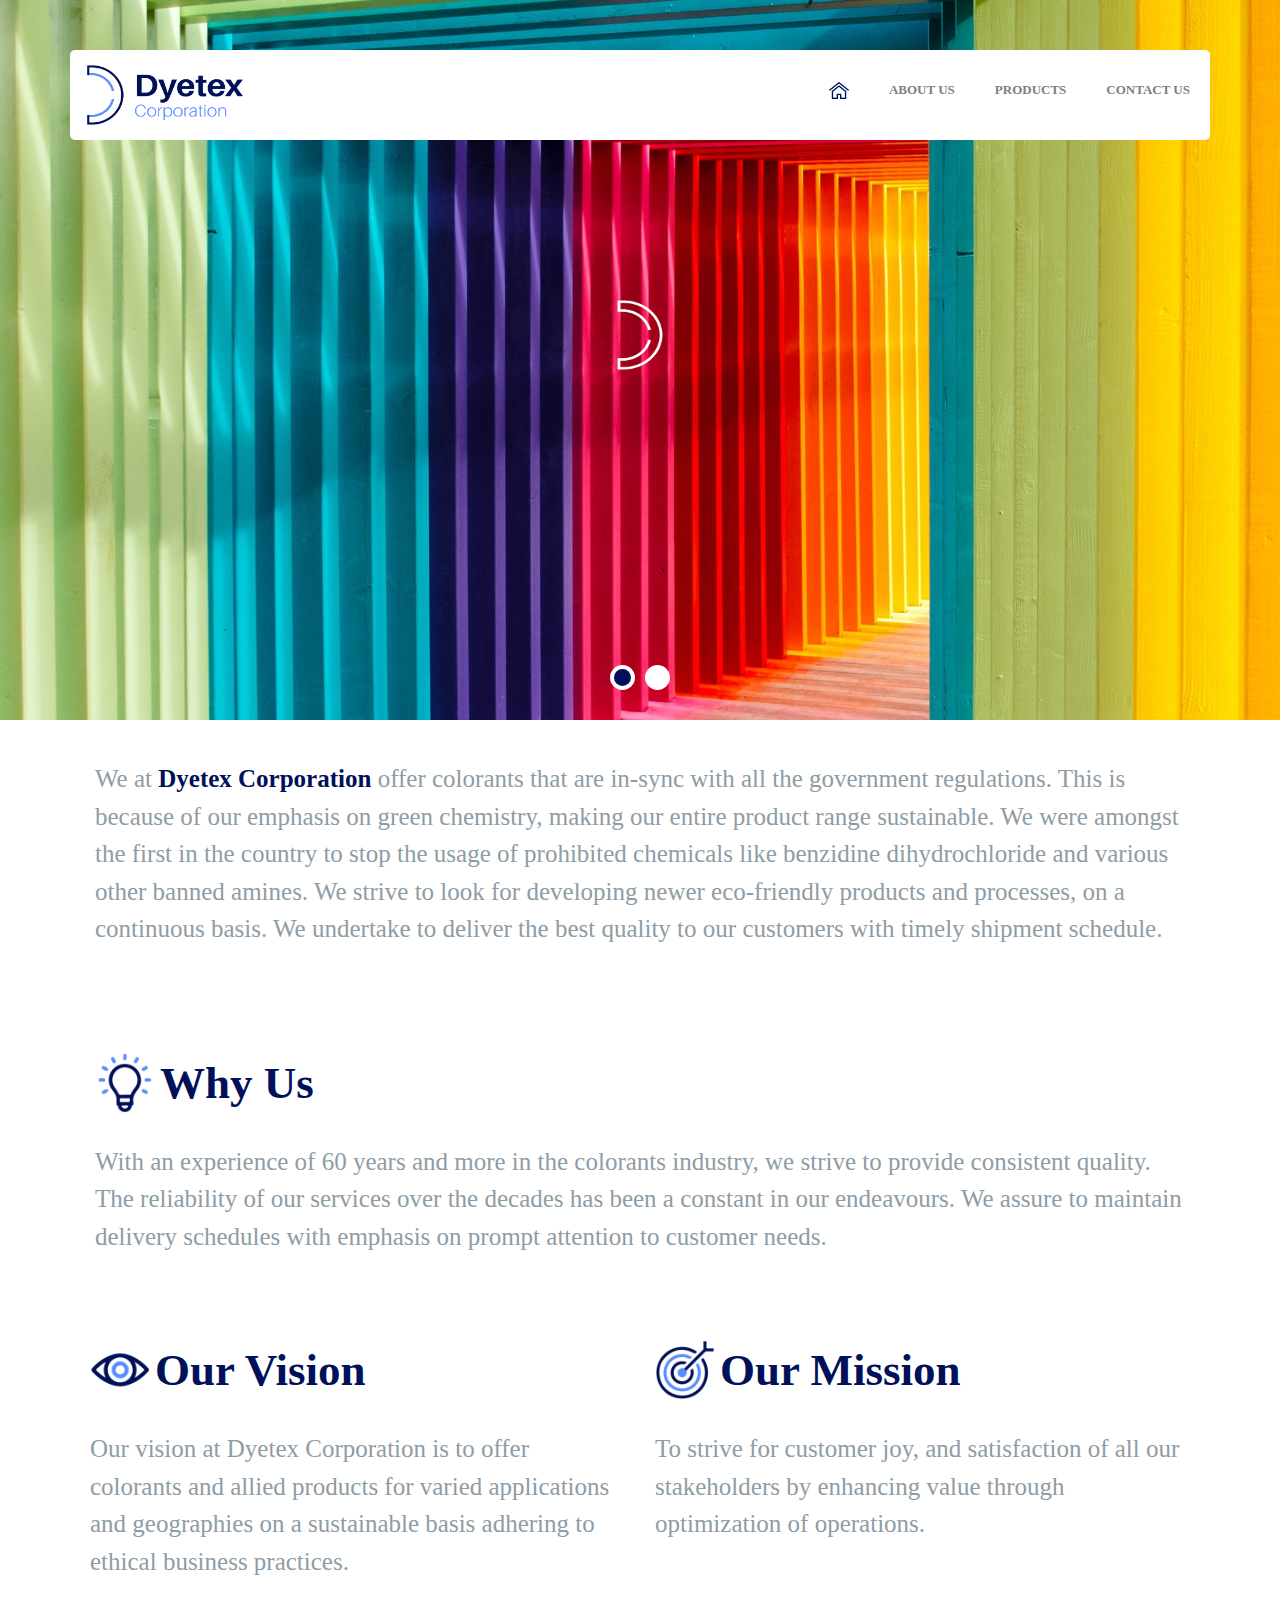
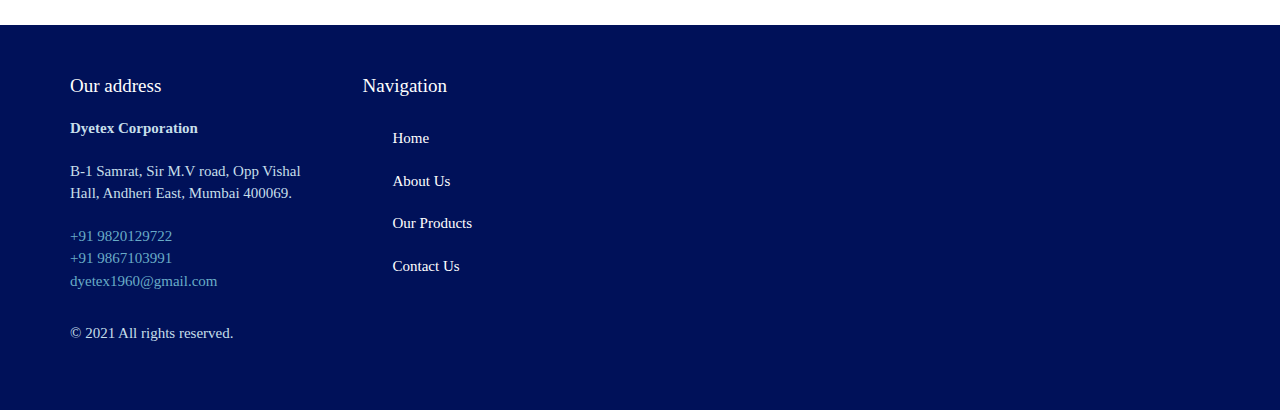
==== index.html @ 04f4a9f0 "s" ====
<!DOCTYPE html>
<html lang="en">
	<head>
		<meta charset="UTF-8">
		<meta http-equiv="X-UA-Compatible" content="IE=edge">
		<meta name="viewport" content="width=device-width, initial-scale=1.0,maximum-scale=1">
		
		<title>Dyetex</title>

		<link href="http://fonts.googleapis.com/css?family=Roboto:300,400,700|" rel="stylesheet" type="text/css">
		<link rel="preconnect" href="https://fonts.gstatic.com">
        <link href="https://fonts.googleapis.com/css2?family=Open+Sans&display=swap" rel="stylesheet" type="text/css">
	    <link href="fonts/Opensans-regular.ttf" rel="stylesheet" type="text/css">
		<link rel="stylesheet" href="style.css">

	</head>


	<body id="font1" style="font-family: Opensans-regular">
       
		<div class="site-content">
			<header class="site-header collapsed-nav" data-bg-image="">
				<div class="container">
					<div class="header-bar">
						<a href="index.html" class="branding">
							<img src="images/logo1.png" alt="" class="logo" width="160" height="60">
							<div class="logo-type">
								<small class="site-description"></small>
							</div>
						</a>

						<nav class="main-navigation">
							<button class="menu-toggle"><i class="fa fa-bars"></i></button>
							<ul class="menu">
								<li class="menu-item current-menu-item"><a href="index.html"><img src="./images/home-icon.png"></a></li>
								<li class="menu-item"><a href="about.html"><b>About Us</b></a></li>
								<li class="menu-item"><a href="projects.html"><b>Products</b></a></li>
								<li class="menu-item"><a href="contact.html"><b>Contact Us</b></a></li>
							</ul>
						</nav>

						<div class="mobile-navigation"></div>
					</div>
				</div>
			</header>
			<div class="hero">
				<ul class="slides">
					<li data-bg-image="images/homepage1.jpeg">
						<div class="container">
							<div class="slide-content">
								<img src="images/logo2.png" width="50" height="70">
							</div>
						</div>
					</li>
					<li data-bg-image="images/homepage2.jpeg">
						<div class="container">
							<div class="slide-content">
								<img src="images/logo2.png" width="50" height="70">
													
							</div>
						</div>
					</li>
				</ul>
			</div>
					<div style="padding: 40px;" class="container">
						<p style="font-size: 25px;">
								We at <b id="black">Dyetex Corporation</b> offer colorants that are
								in-sync with all the government regulations. This is
								because of our emphasis on green chemistry,
								making our entire product range sustainable. We
								were amongst the first in the country to stop the
								usage of prohibited chemicals like benzidine
								dihydrochloride and various other banned amines.
								We strive to look for developing newer eco-friendly
								products and processes, on a continuous basis. We
								undertake to deliver the best quality to our
								customers with timely shipment schedule.
						</p>
					</div>
                </div>
                <!--<div class="fullwidth-block">-->
					<div style="padding: 40px;" class="container">
								<img src="images/whyus.png" width="60" height="60" style="float:left;">
                        	    <h2 style="font-size: 45px; color: #001159; border-radius: 5px; padding: 4px; width: fit-content;padding-left:5px;display: inline-block;" class="section-title"><b>Why Us</b></h2>
								<p style="font-size: 25px;">
								With an experience of 60 years and more in the colorants industry, we strive to provide consistent quality. The reliability of our services over the decades has been a constant in our endeavours. We assure to maintain delivery schedules with emphasis on prompt attention to customer needs.
							</p>	
					</div>
					    <div style="padding: 20px;" class="container">

							<div class="col-md-6">
								<div> </div>
                            	<img src="images/vision.png" width="60" height="60" style="float:left;">
                        	    <h2 style="font-size: 45px; color: #001159; border-radius: 5px; padding: 4px; width: fit-content;padding-left:5px;display: inline-block;" class="section-title"><b>Our Vision</b></h2>
								<p style="font-size: 25px;">Our vision at Dyetex Corporation is to offer
									colorants and allied products for varied applications
									and geographies on a sustainable basis adhering to
									ethical business practices.
								</p>
							</div>
                            <div  class="col-md-6">

                            	<img src="images/ourmission.png" width="60" height="60" style="float:left;">
                        	    <h2 style="font-size: 45px; color: #001159; border-radius: 5px; padding: 4px; width: fit-content;padding-left:5px;display: inline-block;" class="section-title"><b>Our Mission</b></h2>
								<p style="font-size: 25px;">To strive for customer joy, and satisfaction of all our stakeholders by enhancing value through optimization of operations.</p>
						   </div>
					    </div>
							<div class="col-md-4">
							</div>
						</div>
					</div>
				</div>
							</div>
						</div>
					</div>
				</div>
							<div class="col-md-4">
							</div>
						</div>
					</div>
				</div>

			</main> 

			<footer class="site-footer">
				<div class="container">
					<div class="row">
						<div class="col-md-3">
							<div class="widget">
								<h3 class="widget-title">Our address</h3>
								<strong>Dyetex Corporation</strong>
								<address>B-1 Samrat, Sir M.V road, Opp Vishal Hall, Andheri East, Mumbai 400069.</address>
								<a href="tel:+91 9820129722">+91 9820129722</a> <br>
								<a href="tel:+91 9867103991">+91 9867103991</a> <br>
								<a href="mailto:dyetex1960@gmail.com">dyetex1960@gmail.com</a>
							</div>
						</div>
						<div class="col-md-3">
							<div class="widget">
								<h3 class="widget-title">Navigation</h3>
								<ul class="arrow-list">
									<li><a href="index.html">Home</a></li> 
									<li><a href="about.html">About Us</a></li>
									<!--<li><a href="services.html">Brochure</a></li> -->
									<li><a href="projects.html">Our Products</a></li>
									<li><a href="contact.html">Contact Us</a></li>
								</ul>
							</div>
						</div>
						<div>
							
						</div>
					</div> 

					<p class="colophon">&copy; 2021 All rights reserved.</p>
				</div> 
			</footer>
		</div>

		<script src="js/jquery-1.11.1.min.js"></script>
		
		<script src="js/plugins.js"></script>
		<script src="js/app.js"></script>
		
	</body>

</html>
---- style.css ----
/*!
 * Project_Name: Science Labs
 * Author: Themezy
 * Email: contact@themezy.com
 * Url: http://www.themezy.com
 */
/*=========================================== 
 * Importing CSS Libraries
 *===========================================*/
article,
aside,
details,
figcaption,
figure,
footer,
header,
hgroup,
nav,
section,
summary {
  display: block; }

audio,
canvas,
video {
  display: inline-block; }

audio:not([controls]) {
  display: none;
  height: 0; }

[hidden], template {
  display: none; }

html {
  background: #fff;
  color: #000;
  -webkit-text-size-adjust: 100%;
  -ms-text-size-adjust: 100%; }

html,
button,
input,
select,
textarea {
  font-family: sans-serif; }

body {
  margin: 0; }

a {
  background: transparent; }
  a:focus {
    outline: thin dotted; }
  a:hover, a:active {
    outline: 0; }

h1 {
  font-size: 2em;
  margin: 0.67em 0; }

h2 {
  font-size: 1.5em;
  margin: 0.83em 0; }

h3 {
  font-size: 1.17em;
  margin: 1em 0; }

h4 {
  font-size: 1em;
  margin: 1.33em 0; }

h5 {
  font-size: 0.83em;
  margin: 1.67em 0; }

h6 {
  font-size: 0.75em;
  margin: 2.33em 0; }

abbr[title] {
  border-bottom: 1px dotted; }

b,
strong {
  font-weight: bold; }

dfn {
  font-style: italic; }

mark {
  background: #ff0;
  color: #000; }

code,
kbd,
pre,
samp {
  font-family: monospace, serif;
  font-size: 1em; }

pre {
  white-space: pre;
  white-space: pre-wrap;
  word-wrap: break-word; }

q {
  quotes: "\201C" "\201D" "\2018" "\2019"; }

q:before,
q:after {
  content: '';
  content: none; }

small {
  font-size: 80%; }

sub,
sup {
  font-size: 75%;
  line-height: 0;
  position: relative;
  vertical-align: baseline; }

sup {
  top: -0.5em; }

sub {
  bottom: -0.25em; }

img {
  border: 0; }

svg:not(:root) {
  overflow: hidden; }

figure {
  margin: 0; }

fieldset {
  border: 1px solid #c0c0c0;
  margin: 0 2px;
  padding: 0.35em 0.625em 0.75em; }

legend {
  border: 0;
  padding: 0;
  white-space: normal; }

button,
input,
select,
textarea {
  font-family: inherit;
  font-size: 100%;
  margin: 0;
  vertical-align: baseline; }

button,
input {
  line-height: normal; }

button,
select {
  text-transform: none; }

button,
html input[type="button"],
input[type="reset"],
input[type="submit"] {
  -webkit-appearance: button;
  cursor: pointer; }
.column {
  float: left;
  width: 50%;
  padding-right: 50px;
  height: 300px;
}
button[disabled],
input[disabled] {
  cursor: default; }

input[type="checkbox"],
input[type="radio"] {
  box-sizing: border-box;
  padding: 0; }

input[type="search"] {
  -webkit-appearance: textfield;
  box-sizing: content-box; }

input[type="search"]::-webkit-search-cancel-button,
input[type="search"]::-webkit-search-decoration {
  -webkit-appearance: none; }

button::-moz-focus-inner, input::-moz-focus-inner {
  border: 0;
  padding: 0; }

textarea {
  overflow: auto;
  vertical-align: top; }

table {
  border-collapse: collapse;
  border-spacing: 0; }

*, *:before, *:after {
  box-sizing: border-box; }

/*
 * Global Styles
 */
html {
  font-size: 15px; }

body {
  color: #8e9ca5;
  font-family: "Roboto", "Open Sans", sans-serif;
  font-weight: 300;
  line-height: 1.5; }

h1, h2, h3, h4, h5, h6 {
  font-weight: 700;
  margin: 0 0 20px;
  line-height: normal; }

hr {
  border: none;
  border-bottom: 1px solid #777; }

ul, ol {
  margin: 0;
  padding-left: 0; }

a {
  text-decoration: none;
  color: #69acc7; }

address {
  font-style: normal; }

p {
  margin-top: 0; }

form input, form textarea, form select {
  outline: none;
  border: 1px solid #ccc;
  padding: 10px;
  border-radius: 5px; }
form select {
  -webkit-appearance: none;
  -moz-appearance: none;
  appearance: none; }
form textarea {
  resize: vertical; }
form input[type="submit"], form button, form input[type="reset"] {
  border: none;
  background-color: #001159; }

/*
 * Reusable Components Style
 */
.button, form input[type="submit"], form button, form input[type="reset"] {
  background: #e7edf1;
  display: inline-block;
  padding: 10px 25px;
  border-radius: 5px;
  box-shadow: 0 1px 1px rgba(0, 0, 0, 0.3);
  color: #8e9ca5;
  -webkit-transition: .3s ease;
          transition: .3s ease; }
  .button.back, form input.back[type="submit"], form button.back, form input.back[type="reset"] {
    margin-bottom: 30px; }
  .button img, form input[type="submit"] img, form button img, form input[type="reset"] img {
    margin-right: 10px; }
  .button:hover, form input[type="submit"]:hover, form button:hover, form input[type="reset"]:hover {
    box-shadow: inset 0 0 100px #001159;
    color: white; }
  .button.white, form input.white[type="submit"], form button.white, form input.white[type="reset"] {
    background: white; }

.container {
  margin-right: auto;
  margin-left: auto;
  padding-left: 15px;
  padding-right: 15px;
  *zoom: 1; }
  .container:after {
    content: " ";
    clear: both;
    display: block;
    overflow: hidden;
    height: 0; }
  @media (min-width: 768px) {
    .container {
      width: 750px; } }
  @media (min-width: 992px) {
    .container {
      width: 970px; } }
  @media (min-width: 1200px) {
    .container {
      width: 1170px; } }

.container-fluid {
  margin-right: auto;
  margin-left: auto;
  padding-left: 15px;
  padding-right: 15px;
  *zoom: 1; }
  .container-fluid:after {
    content: " ";
    clear: both;
    display: block;
    overflow: hidden;
    height: 0; }

.row {
  margin-left: -15px;
  margin-right: -15px;
  *zoom: 1; }
  .row:after {
    content: " ";
    clear: both;
    display: block;
    overflow: hidden;
    height: 0; }

.col-xs-1, .col-sm-1, .col-md-1, .col-lg-1, .col-xs-2, .col-sm-2, .col-md-2, .col-lg-2, .col-xs-3, .col-sm-3, .col-md-3, .col-lg-3, .col-xs-4, .col-sm-4, .col-md-4, .col-lg-4, .col-xs-5, .col-sm-5, .col-md-5, .col-lg-5, .col-xs-6, .col-sm-6, .col-md-6, .col-lg-6, .col-xs-7, .col-sm-7, .col-md-7, .col-lg-7, .col-xs-8, .col-sm-8, .col-md-8, .col-lg-8, .col-xs-9, .col-sm-9, .col-md-9, .col-lg-9, .col-xs-10, .col-sm-10, .col-md-10, .col-lg-10, .col-xs-11, .col-sm-11, .col-md-11, .col-lg-11, .col-xs-12, .col-sm-12, .col-md-12, .col-lg-12 {
  position: relative;
  min-height: 1px;
  padding-left: 15px;
  padding-right: 15px; }

.col-xs-1, .col-xs-2, .col-xs-3, .col-xs-4, .col-xs-5, .col-xs-6, .col-xs-7, .col-xs-8, .col-xs-9, .col-xs-10, .col-xs-11, .col-xs-12 {
  float: left; }

.col-xs-1 {
  width: 8.3333333333%; }

.col-xs-2 {
  width: 16.6666666667%; }

.col-xs-3 {
  width: 25%; }

.col-xs-4 {
  width: 33.3333333333%; }

.col-xs-5 {
  width: 41.6666666667%; }

.col-xs-6 {
  width: 50%; }

.col-xs-7 {
  width: 58.3333333333%; }

.col-xs-8 {
  width: 66.6666666667%; }

.col-xs-9 {
  width: 75%; }

.col-xs-10 {
  width: 83.3333333333%; }

.col-xs-11 {
  width: 91.6666666667%; }

.col-xs-12 {
  width: 100%; }

.col-xs-pull-0 {
  right: auto; }

.col-xs-pull-1 {
  right: 8.3333333333%; }

.col-xs-pull-2 {
  right: 16.6666666667%; }

.col-xs-pull-3 {
  right: 25%; }

.col-xs-pull-4 {
  right: 33.3333333333%; }

.col-xs-pull-5 {
  right: 41.6666666667%; }

.col-xs-pull-6 {
  right: 50%; }

.col-xs-pull-7 {
  right: 58.3333333333%; }

.col-xs-pull-8 {
  right: 66.6666666667%; }

.col-xs-pull-9 {
  right: 75%; }

.col-xs-pull-10 {
  right: 83.3333333333%; }

.col-xs-pull-11 {
  right: 91.6666666667%; }

.col-xs-pull-12 {
  right: 100%; }

.col-xs-push-0 {
  left: auto; }

.col-xs-push-1 {
  left: 8.3333333333%; }

.col-xs-push-2 {
  left: 16.6666666667%; }

.col-xs-push-3 {
  left: 25%; }

.col-xs-push-4 {
  left: 33.3333333333%; }

.col-xs-push-5 {
  left: 41.6666666667%; }

.col-xs-push-6 {
  left: 50%; }

.col-xs-push-7 {
  left: 58.3333333333%; }

.col-xs-push-8 {
  left: 66.6666666667%; }

.col-xs-push-9 {
  left: 75%; }

.col-xs-push-10 {
  left: 83.3333333333%; }

.col-xs-push-11 {
  left: 91.6666666667%; }

.col-xs-push-12 {
  left: 100%; }

.col-xs-offset-0 {
  margin-left: 0%; }

.col-xs-offset-1 {
  margin-left: 8.3333333333%; }

.col-xs-offset-2 {
  margin-left: 16.6666666667%; }

.col-xs-offset-3 {
  margin-left: 25%; }

.col-xs-offset-4 {
  margin-left: 33.3333333333%; }

.col-xs-offset-5 {
  margin-left: 41.6666666667%; }

.col-xs-offset-6 {
  margin-left: 50%; }

.col-xs-offset-7 {
  margin-left: 58.3333333333%; }

.col-xs-offset-8 {
  margin-left: 66.6666666667%; }

.col-xs-offset-9 {
  margin-left: 75%; }

.col-xs-offset-10 {
  margin-left: 83.3333333333%; }

.col-xs-offset-11 {
  margin-left: 91.6666666667%; }

.col-xs-offset-12 {
  margin-left: 100%; }

@media (min-width: 768px) {
  .col-sm-1, .col-sm-2, .col-sm-3, .col-sm-4, .col-sm-5, .col-sm-6, .col-sm-7, .col-sm-8, .col-sm-9, .col-sm-10, .col-sm-11, .col-sm-12 {
    float: left; }

  .col-sm-1 {
    width: 8.3333333333%; }

  .col-sm-2 {
    width: 16.6666666667%; }

  .col-sm-3 {
    width: 25%; }

  .col-sm-4 {
    width: 33.3333333333%; }

  .col-sm-5 {
    width: 41.6666666667%; }

  .col-sm-6 {
    width: 50%; }

  .col-sm-7 {
    width: 58.3333333333%; }

  .col-sm-8 {
    width: 66.6666666667%; }

  .col-sm-9 {
    width: 75%; }

  .col-sm-10 {
    width: 83.3333333333%; }

  .col-sm-11 {
    width: 91.6666666667%; }

  .col-sm-12 {
    width: 100%; }

  .col-sm-pull-0 {
    right: auto; }

  .col-sm-pull-1 {
    right: 8.3333333333%; }

  .col-sm-pull-2 {
    right: 16.6666666667%; }

  .col-sm-pull-3 {
    right: 25%; }

  .col-sm-pull-4 {
    right: 33.3333333333%; }

  .col-sm-pull-5 {
    right: 41.6666666667%; }

  .col-sm-pull-6 {
    right: 50%; }

  .col-sm-pull-7 {
    right: 58.3333333333%; }

  .col-sm-pull-8 {
    right: 66.6666666667%; }

  .col-sm-pull-9 {
    right: 75%; }

  .col-sm-pull-10 {
    right: 83.3333333333%; }

  .col-sm-pull-11 {
    right: 91.6666666667%; }

  .col-sm-pull-12 {
    right: 100%; }

  .col-sm-push-0 {
    left: auto; }

  .col-sm-push-1 {
    left: 8.3333333333%; }

  .col-sm-push-2 {
    left: 16.6666666667%; }

  .col-sm-push-3 {
    left: 25%; }

  .col-sm-push-4 {
    left: 33.3333333333%; }

  .col-sm-push-5 {
    left: 41.6666666667%; }

  .col-sm-push-6 {
    left: 50%; }

  .col-sm-push-7 {
    left: 58.3333333333%; }

  .col-sm-push-8 {
    left: 66.6666666667%; }

  .col-sm-push-9 {
    left: 75%; }

  .col-sm-push-10 {
    left: 83.3333333333%; }

  .col-sm-push-11 {
    left: 91.6666666667%; }

  .col-sm-push-12 {
    left: 100%; }

  .col-sm-offset-0 {
    margin-left: 0%; }

  .col-sm-offset-1 {
    margin-left: 8.3333333333%; }

  .col-sm-offset-2 {
    margin-left: 16.6666666667%; }

  .col-sm-offset-3 {
    margin-left: 25%; }

  .col-sm-offset-4 {
    margin-left: 33.3333333333%; }

  .col-sm-offset-5 {
    margin-left: 41.6666666667%; }

  .col-sm-offset-6 {
    margin-left: 50%; }

  .col-sm-offset-7 {
    margin-left: 58.3333333333%; }

  .col-sm-offset-8 {
    margin-left: 66.6666666667%; }

  .col-sm-offset-9 {
    margin-left: 75%; }

  .col-sm-offset-10 {
    margin-left: 83.3333333333%; }

  .col-sm-offset-11 {
    margin-left: 91.6666666667%; }

  .col-sm-offset-12 {
    margin-left: 100%; } }
@media (min-width: 992px) {
  .col-md-1, .col-md-2, .col-md-3, .col-md-4, .col-md-5, .col-md-6, .col-md-7, .col-md-8, .col-md-9, .col-md-10, .col-md-11, .col-md-12 {
    float: left; }

  .col-md-1 {
    width: 8.3333333333%; }

  .col-md-2 {
    width: 16.6666666667%; }

  .col-md-3 {
    width: 25%; }

  .col-md-4 {
    width: 33.3333333333%; }

  .col-md-5 {
    width: 41.6666666667%; }

  .col-md-6 {
    width: 50%; }

  .col-md-7 {
    width: 58.3333333333%; }

  .col-md-8 {
    width: 66.6666666667%; }

  .col-md-9 {
    width: 75%; }

  .col-md-10 {
    width: 83.3333333333%; }

  .col-md-11 {
    width: 91.6666666667%; }

  .col-md-12 {
    width: 100%; }

  .col-md-pull-0 {
    right: auto; }

  .col-md-pull-1 {
    right: 8.3333333333%; }

  .col-md-pull-2 {
    right: 16.6666666667%; }

  .col-md-pull-3 {
    right: 25%; }

  .col-md-pull-4 {
    right: 33.3333333333%; }

  .col-md-pull-5 {
    right: 41.6666666667%; }

  .col-md-pull-6 {
    right: 50%; }

  .col-md-pull-7 {
    right: 58.3333333333%; }

  .col-md-pull-8 {
    right: 66.6666666667%; }

  .col-md-pull-9 {
    right: 75%; }

  .col-md-pull-10 {
    right: 83.3333333333%; }

  .col-md-pull-11 {
    right: 91.6666666667%; }

  .col-md-pull-12 {
    right: 100%; }

  .col-md-push-0 {
    left: auto; }

  .col-md-push-1 {
    left: 8.3333333333%; }

  .col-md-push-2 {
    left: 16.6666666667%; }

  .col-md-push-3 {
    left: 25%; }

  .col-md-push-4 {
    left: 33.3333333333%; }

  .col-md-push-5 {
    left: 41.6666666667%; }

  .col-md-push-6 {
    left: 50%; }

  .col-md-push-7 {
    left: 58.3333333333%; }

  .col-md-push-8 {
    left: 66.6666666667%; }

  .col-md-push-9 {
    left: 75%; }

  .col-md-push-10 {
    left: 83.3333333333%; }

  .col-md-push-11 {
    left: 91.6666666667%; }

  .col-md-push-12 {
    left: 100%; }

  .col-md-offset-0 {
    margin-left: 0%; }

  .col-md-offset-1 {
    margin-left: 8.3333333333%; }

  .col-md-offset-2 {
    margin-left: 16.6666666667%; }

  .col-md-offset-3 {
    margin-left: 25%; }

  .col-md-offset-4 {
    margin-left: 33.3333333333%; }

  .col-md-offset-5 {
    margin-left: 41.6666666667%; }

  .col-md-offset-6 {
    margin-left: 50%; }

  .col-md-offset-7 {
    margin-left: 58.3333333333%; }

  .col-md-offset-8 {
    margin-left: 66.6666666667%; }

  .col-md-offset-9 {
    margin-left: 75%; }

  .col-md-offset-10 {
    margin-left: 83.3333333333%; }

  .col-md-offset-11 {
    margin-left: 91.6666666667%; }

  .col-md-offset-12 {
    margin-left: 100%; } }
@media (min-width: 1200px) {
  .col-lg-1, .col-lg-2, .col-lg-3, .col-lg-4, .col-lg-5, .col-lg-6, .col-lg-7, .col-lg-8, .col-lg-9, .col-lg-10, .col-lg-11, .col-lg-12 {
    float: left; }

  .col-lg-1 {
    width: 8.3333333333%; }

  .col-lg-2 {
    width: 16.6666666667%; }

  .col-lg-3 {
    width: 25%; }

  .col-lg-4 {
    width: 33.3333333333%; }

  .col-lg-5 {
    width: 41.6666666667%; }

  .col-lg-6 {
    width: 50%; }

  .col-lg-7 {
    width: 58.3333333333%; }

  .col-lg-8 {
    width: 66.6666666667%; }

  .col-lg-9 {
    width: 75%; }

  .col-lg-10 {
    width: 83.3333333333%; }

  .col-lg-11 {
    width: 91.6666666667%; }

  .col-lg-12 {
    width: 100%; }

  .col-lg-pull-0 {
    right: auto; }

  .col-lg-pull-1 {
    right: 8.3333333333%; }

  .col-lg-pull-2 {
    right: 16.6666666667%; }

  .col-lg-pull-3 {
    right: 25%; }

  .col-lg-pull-4 {
    right: 33.3333333333%; }

  .col-lg-pull-5 {
    right: 41.6666666667%; }

  .col-lg-pull-6 {
    right: 50%; }

  .col-lg-pull-7 {
    right: 58.3333333333%; }

  .col-lg-pull-8 {
    right: 66.6666666667%; }

  .col-lg-pull-9 {
    right: 75%; }

  .col-lg-pull-10 {
    right: 83.3333333333%; }

  .col-lg-pull-11 {
    right: 91.6666666667%; }

  .col-lg-pull-12 {
    right: 100%; }

  .col-lg-push-0 {
    left: auto; }

  .col-lg-push-1 {
    left: 8.3333333333%; }

  .col-lg-push-2 {
    left: 16.6666666667%; }

  .col-lg-push-3 {
    left: 25%; }

  .col-lg-push-4 {
    left: 33.3333333333%; }

  .col-lg-push-5 {
    left: 41.6666666667%; }

  .col-lg-push-6 {
    left: 50%; }

  .col-lg-push-7 {
    left: 58.3333333333%; }

  .col-lg-push-8 {
    left: 66.6666666667%; }

  .col-lg-push-9 {
    left: 75%; }

  .col-lg-push-10 {
    left: 83.3333333333%; }

  .col-lg-push-11 {
    left: 91.6666666667%; }

  .col-lg-push-12 {
    left: 100%; }

  .col-lg-offset-0 {
    margin-left: 0%; }

  .col-lg-offset-1 {
    margin-left: 8.3333333333%; }

  .col-lg-offset-2 {
    margin-left: 16.6666666667%; }

  .col-lg-offset-3 {
    margin-left: 25%; }

  .col-lg-offset-4 {
    margin-left: 33.3333333333%; }

  .col-lg-offset-5 {
    margin-left: 41.6666666667%; }

  .col-lg-offset-6 {
    margin-left: 50%; }

  .col-lg-offset-7 {
    margin-left: 58.3333333333%; }

  .col-lg-offset-8 {
    margin-left: 66.6666666667%; }

  .col-lg-offset-9 {
    margin-left: 75%; }

  .col-lg-offset-10 {
    margin-left: 83.3333333333%; }

  .col-lg-offset-11 {
    margin-left: 91.6666666667%; }

  .col-lg-offset-12 {
    margin-left: 100%; } }
@-ms-viewport {
  width: device-width; }
.visible-xs, .visible-sm, .visible-md, .visible-lg {
  display: none !important; }

.visible-xs-block,
.visible-xs-inline,
.visible-xs-inline-block,
.visible-sm-block,
.visible-sm-inline,
.visible-sm-inline-block,
.visible-md-block,
.visible-md-inline,
.visible-md-inline-block,
.visible-lg-block,
.visible-lg-inline,
.visible-lg-inline-block {
  display: none !important; }

@media (max-width: 767px) {
  .visible-xs {
    display: block !important; }

  table.visible-xs {
    display: table; }

  tr.visible-xs {
    display: table-row !important; }

  th.visible-xs,
  td.visible-xs {
    display: table-cell !important; } }
@media (max-width: 767px) {
  .visible-xs-block {
    display: block !important; } }

@media (max-width: 767px) {
  .visible-xs-inline {
    display: inline !important; } }

@media (max-width: 767px) {
  .visible-xs-inline-block {
    display: inline-block !important; } }

@media (min-width: 768px) and (max-width: 991px) {
  .visible-sm {
    display: block !important; }

  table.visible-sm {
    display: table; }

  tr.visible-sm {
    display: table-row !important; }

  th.visible-sm,
  td.visible-sm {
    display: table-cell !important; } }
@media (min-width: 768px) and (max-width: 991px) {
  .visible-sm-block {
    display: block !important; } }

@media (min-width: 768px) and (max-width: 991px) {
  .visible-sm-inline {
    display: inline !important; } }

@media (min-width: 768px) and (max-width: 991px) {
  .visible-sm-inline-block {
    display: inline-block !important; } }

@media (min-width: 992px) and (max-width: 1199px) {
  .visible-md {
    display: block !important; }

  table.visible-md {
    display: table; }

  tr.visible-md {
    display: table-row !important; }

  th.visible-md,
  td.visible-md {
    display: table-cell !important; } }
@media (min-width: 992px) and (max-width: 1199px) {
  .visible-md-block {
    display: block !important; } }

@media (min-width: 992px) and (max-width: 1199px) {
  .visible-md-inline {
    display: inline !important; } }

@media (min-width: 992px) and (max-width: 1199px) {
  .visible-md-inline-block {
    display: inline-block !important; } }

@media (min-width: 1200px) {
  .visible-lg {
    display: block !important; }

  table.visible-lg {
    display: table; }

  tr.visible-lg {
    display: table-row !important; }

  th.visible-lg,
  td.visible-lg {
    display: table-cell !important; } }
@media (min-width: 1200px) {
  .visible-lg-block {
    display: block !important; } }

@media (min-width: 1200px) {
  .visible-lg-inline {
    display: inline !important; } }

@media (min-width: 1200px) {
  .visible-lg-inline-block {
    display: inline-block !important; } }

@media (max-width: 767px) {
  .hidden-xs {
    display: none !important; } }
@media (min-width: 768px) and (max-width: 991px) {
  .hidden-sm {
    display: none !important; } }
@media (min-width: 992px) and (max-width: 1199px) {
  .hidden-md {
    display: none !important; } }
@media (min-width: 1200px) {
  .hidden-lg {
    display: none !important; } }
.visible-print {
  display: none !important; }

@media print {
  .visible-print {
    display: block !important; }

  table.visible-print {
    display: table; }

  tr.visible-print {
    display: table-row !important; }

  th.visible-print,
  td.visible-print {
    display: table-cell !important; } }
.visible-print-block {
  display: none !important; }
  @media print {
    .visible-print-block {
      display: block !important; } }

.visible-print-inline {
  display: none !important; }
  @media print {
    .visible-print-inline {
      display: inline !important; } }

.visible-print-inline-block {
  display: none !important; }
  @media print {
    .visible-print-inline-block {
      display: inline-block !important; } }

@media print {
  .hidden-print {
    display: none !important; } }
/*
 * Header Styles
 */
.site-header {
  position: relative;
  z-index: 9; }
  .site-header.collapsed-nav {
    position: absolute;
    top: 50px;
    width: 100%;
    left: 0; }

.header-bar {
  *zoom: 1;
  background: white;
  border-radius: 5px; }
  .header-bar:after {
    content: " ";
    clear: both;
    display: block;
    overflow: hidden;
    height: 0; }

.branding {
  float: left;
  padding: 15px; }
  .branding .logo, .branding .logo-type {
    display: inline-block;
    vertical-align: middle; }
  .branding .logo {
    margin-right: 10px; }
  .branding .logo-type .site-title {
    margin: 0 0 5px;
    font-size: 16px;
    font-size: 1.0666666667em; }
  .branding .logo-type .site-description {
    font-size: 12px;
    font-size: 0.8em; }
.sub{
    display: inline-block;
    vertical-align: middle;
    font-size: 32px;
    font-size: 1.3333333333em;
    color: #808080;
    padding: 20px; 

}
.subactive{
	display: inline-block;
    vertical-align: middle;
    font-size: 32px;
    font-size: 1.3333333333em;
    color: #001159;
    padding: 20px;
     }


#black{
  color: #001159;
}
  
.main-navigation {
  *zoom: 1;
  float: right; }
  .main-navigation:after {
    content: " ";
    clear: both;
    display: block;
    overflow: hidden;
    height: 0; }
  .main-navigation .menu-toggle {
    display: inline-block;
    vertical-align: middle;
    background: none;
    border: none;
    font-size: 25px;
    font-size: 1.3333333333em;
    color: #001159;
    outline: none;
    display: none;
    padding: 20px; }
    .main-navigation .menu-toggle:hover, .main-navigation .menu-toggle:active {
      color: #001159; }
    @media screen and (max-width: 990px) {
        .main-navigation .menu-toggle {
        display: block; } }
  .main-navigation .menu {
    list-style: none;
    display: inline-block;
    vertical-align: middle;
    *zoom: 1; }
    .main-navigation .menu:after {
      content: " ";
      clear: both;
      display: block;
      overflow: hidden;
      height: 0; }
    @media screen and (max-width: 990px) {
      .main-navigation .menu {
        display: none; } }
    .main-navigation .menu .menu-item {
      float: left; }
      .main-navigation .menu .menu-item.home a {
        padding: 28px 30px 31px; }
      .main-navigation .menu .menu-item a {
        font-size: 13px;
        font-size: 0.8666666667em;
        text-transform: uppercase;
        font-weight: 400;
        padding: 32px 20px;
        display: block;
        color: #808080;
        -webkit-transition: .3s ease;
                transition: .3s ease;
        border-bottom: 2px solid transparent;
        line-height: normal; }
      .main-navigation .menu .menu-item.current-menu-item a, .main-navigation .menu .menu-item:hover a {
        color: #001159;
         }
.mobile-navigation {
  padding: 30px;
  clear: both;
  display: none; }
  @media screen and (min-width: 991px) {
    .mobile-navigation {
      display: none !important; } }
  .mobile-navigation .menu {
    border-radius: 5px;
    background: #edf2f4;
    list-style: none; }
    .mobile-navigation .menu a {
      color: #8e9ca5;
      padding: 15px 20px;
      display: block;
      text-align: center;
      text-transform: uppercase;
      -webkit-transition: .3s ease;
              transition: .3s ease; }
      .mobile-navigation .menu a:hover, .mobile-navigation .menu a:active {
        background: #c6dfea;
        color: white; }
    .mobile-navigation .menu .menu-item {
      border-bottom: 1px solid white; }
      .mobile-navigation .menu .menu-item:last-child {
        border-bottom: none; }
  .mobile-navigation {
  padding: 30px;
  clear: both;
  display: none; }
  @media screen and (min-width: 991px) {
    .mobile-navigation {
      display: none !important; } }
  .mobile-navigation .menu {
    border-radius: 5px;
    background: #edf2f4;
    list-style: none; }
    .mobile-navigation .menu a {
      color: #8e9ca5;
      padding: 15px 20px;
      display: block;
      text-align: center;
      text-transform: uppercase;
      -webkit-transition: .3s ease;
              transition: .3s ease; }
      .mobile-navigation .menu a:hover, .mobile-navigation .menu a:active {
        background: #c6dfea;
        color: white; }
    .mobile-navigation .menu .menu-item {
      border-bottom: 1px solid white; }
      .mobile-navigation .menu .menu-item:last-child {
        border-bottom: none; }
.hero {
  *zoom: 1;
  position: relative; }
  .hero:after {
    content: " ";
    clear: both;
    display: block;
    overflow: hidden;
    height: 0; }
  .hero .slides {
    list-style: none;
    *zoom: 1; }
    .hero .slides:after {
      content: " ";
      clear: both;
      display: block;
      overflow: hidden;
      height: 0; }
    .hero .slides li {
      width: 100%;
      margin-right: -100%;
      float: left;
      min-height: 720px;
      padding-bottom: 100px;
      background-size: cover; }
  .hero .slide-content {
    text-align: center;
    padding-top: 300px;
    color: white;
    width: 80%;
    margin: 0 auto; }
    .hero .slide-content .slide-title {
      font-size: 60px;
      font-size: 4em;
      font-weight: 300; }
    .hero .slide-content p {
      font-size: 24px;
      font-size: 1.6em; }
    .hero .slide-content .button, .hero .slide-content form input[type="submit"], form .hero .slide-content input[type="submit"], .hero .slide-content form button, form .hero .slide-content button, .hero .slide-content form input[type="reset"], form .hero .slide-content input[type="reset"] {
      font-size: 20px;
      font-size: 1.3333333333em; }
  .hero .flex-control-nav {
    position: absolute;
    bottom: 0;
    width: 100%;
    left: 0;
    z-index: 8;
    text-align: center; }
    .hero .flex-control-nav li {
      display: inline-block;
      margin: 30px 5px; }
      .hero .flex-control-nav li a {
        width: 25px;
        height: 25px;
        background: white;
        border-radius: 50%;
        display: block;
        overflow: hidden;
        text-indent: -9999px;
        position: relative;
        cursor: pointer; }
        .hero .flex-control-nav li a:before {
          content: " ";
          width: 17px;
          height: 17px;
          position: absolute;
          left: 0;
          right: 0;
          top: 0;
          bottom: 0;
          margin: auto;
          background: #001159;
          border-radius: 50%;
          opacity: 0;
          -webkit-transition: .3s ease;
                  transition: .3s ease;
          -webkit-transform: scale(0);
              -ms-transform: scale(0);
                  transform: scale(0); }
        .hero .flex-control-nav li a.flex-active:before, .hero .flex-control-nav li a:hover:before {
          opacity: 1;
          -webkit-transform: scale(1);
              -ms-transform: scale(1);
                  transform: scale(1); }

.page-head {
  background-size: cover;
  padding: 50px 0;
  text-align: center;
  color: white; }
  .page-head .page-title {
    font-size: 60px;
    font-size: 4em;
    font-weight: 300;
    margin: 0 0 10px; }
  .page-head small {
    font-size: 18px;
    font-size: 1.2em; }

.fullwidth-block {
  padding: 50px 0; }

.section-title {
  font-size: 30px;
  font-size: 2em;
  font-weight: 300;
  margin-bottom: 30px; }

.feature {
  margin-bottom: 30px;
  text-align: center;
  border: 1px solid #e1e8ec;
  border-radius: 10px;
  padding: 30px;
  box-shadow: 0 1px 1px rgba(0, 0, 0, 0.1); }
  .feature .feature-image {
    margin-bottom: 20px; }
  .feature .feature-title {
    font-size: 30px;
    font-size: 2em;
    font-weight: 300; }
  .feature p {
    font-size: 16px;
    font-size: 1.0666666667em;
    margin-bottom: 30px; }

.post {
  position: relative;
  margin-bottom: 30px; }
  .post .featured-image {
    margin-bottom: 20px; }
    .post .featured-image img {
      max-width: 100%;
      border-radius: 5px;
      width: 100%;
      height: auto;
      display: block; }
  .post .entry-title {
    font-size: 24px;
    font-size: 1.6em;
    font-weight: 300;
    margin: 0 0 10px; }
  .post .date {
    display: block;
    margin-bottom: 30px;
    font-size: 11px;
    font-size: 0.7333333333em; }
  .post:after {
    content: " ";
    display: block;
    margin-top: 30px;
    width: 22px;
    height: 11px;
    background: url(images/arrow-long.png); }

.cta {
  text-align: center;
  color: white; }
  .cta .cta-title {
    font-size: 60px;
    font-size: 4em;
    font-weight: 300; }
  .cta p {
    font-size: 24px;
    font-size: 1.6em; }
  .cta .button, .cta form input[type="submit"], form .cta input[type="submit"], .cta form button, form .cta button, .cta form input[type="reset"], form .cta input[type="reset"] {
    font-size: 18px;
    font-size: 1.2em; }

.subscribe-form {
  display: table;
  margin: 0 auto; }
  .subscribe-form h2 {
    font-size: 24px;
    font-size: 1.6em;
    font-weight: 300;
    display: inline-block;
    vertical-align: middle;
    margin: 0 20px 0 0; }
  .subscribe-form form {
    display: inline-block;
    vertical-align: middle;
    position: relative; }
    .subscribe-form form input[type="text"], .subscribe-form form input[type="email"] {
      width: 500px;
      max-width: 100%;
      padding: 20px 100px 20px 20px; }
      .subscribe-form form input[type="text"]:hover, .subscribe-form form input[type="text"]:focus, .subscribe-form form input[type="email"]:hover, .subscribe-form form input[type="email"]:focus {
        border-color: #001159; }
    .subscribe-form form input[type="submit"] {
      position: absolute;
      top: 0px;
      bottom: 0px;
      right: 0px;
      background: -webkit-linear-gradient(#001159, #001159);
      background: linear-gradient(#001159, #001159);
      color: white;
      box-shadow: none;
      border-top-left-radius: 0;
      border-bottom-left-radius: 0;
      border: none;
      -webkit-transition: .3s ease;
              transition: .3s ease; }
      .subscribe-form form input[type="submit"]:hover {
        box-shadow: inset 0 0 0 200px #001159; }

.team {
  text-align: center;
  margin-bottom: 30px; }
  .team .team-image {
    width: 160px;
    height: 160px;
    border-radius: 50%;
    display: inline-block;
    margin-bottom: 10px; }
  .team .team-name {
    font-size: 16px;
    font-size: 1.0666666667em;
    font-weight: 400; }
  .team .social-links a {
    background: white;
    border: none;
    box-shadow: 0 1px 1px rgba(0, 0, 0, 0.2); }

.checked-box {
  border: 1px solid #edf2f4;
  padding: 30px;
  border-radius: 3px;
  box-shadow: 0 1px 2px rgba(0, 0, 0, 0.1);
  margin-bottom: 30px;
  padding-left: 70px;
  position: relative; }
  .checked-box:before {
    content: "\f00c";
    font-family: "FontAwesome";
    width: 30px;
    height: 30px;
    border-radius: 50%;
    border: 1px solid #edf2f4;
    display: block;
    position: absolute;
    left: 20px;
    top: 30px;
    color: #69acc7;
    text-align: center;
    line-height: 2; }
  .checked-box h3 {
    font-weight: 300;
    color: #69acc7;
    margin-bottom: 10px; }

ol.circle {
  list-style: none;
  counter-reset: circled; }
  ol.circle li {
    padding-left: 90px;
    position: relative;
    min-height: 70px;
    margin-bottom: 30px; }
    ol.circle li:before {
      counter-increment: circled;
      content: counter(circled);
      width: 70px;
      height: 70px;
      border: 4px solid #69acc7;
      display: block;
      border-radius: 50%;
      text-align: center;
      line-height: 2;
      font-size: 30px;
      font-size: 2em;
      font-weight: 400;
      position: absolute;
      top: 0;
      left: 0;
      color: #69acc7; }
    ol.circle li h3 {
      font-size: 16px;
      font-size: 1.0666666667em;
      font-weight: 400;
      color: #69acc7;
      margin-bottom: 10px; }

.testimonial-list {
  list-style: none; }
  .testimonial-list li {
    padding-left: 40px;
    position: relative;
    margin-bottom: 30px; }
    .testimonial-list li:before {
      content: " ";
      width: 21px;
      height: 18px;
      background: url(images/quote.png) no-repeat;
      display: block;
      position: absolute;
      top: 0;
      left: 0; }
    .testimonial-list li blockquote {
      margin: 0; }
      .testimonial-list li blockquote p {
        font-size: 15px;
        font-size: 1em;
        font-style: italic; }
      .testimonial-list li blockquote cite {
        font-weight: 400;
        font-style: normal; }

.boxed-icon {
  border-radius: 5px;
  border: 1px solid #edf2f4;
  box-shadow: 0 1px 2px rgba(0, 0, 0, 0.1);
  padding: 30px 30px 30px 170px;
  position: relative;
  margin-bottom: 30px; }
  @media screen and (max-width: 640px) {
    .boxed-icon {
      padding-left: 30px; } }
  .boxed-icon .icon {
    position: absolute;
    left: 30px;
    top: 30px; }
    @media screen and (max-width: 640px) {
      .boxed-icon .icon {
        position: relative;
        left: 0;
        top: 0;
        margin: 0 auto 20px;
        display: block;
        text-align: center; } }
  .boxed-icon h3 {
    font-weight: 300;
    font-size: 30px;
    font-size: 2em; }

.project-list {
  margin: 0 -15px; }
  .project-list .project {
    float: left;
    width: 33.3333%;
    padding: 0 15px;
    text-align: center;
    margin-bottom: 30px; }
    .project-list .project:nth-child(3n+1) {
      clear: both; }
    @media screen and (max-width: 990px) {
      .project-list .project {
        width: 50%; }
        .project-list .project:nth-child(3n+1) {
          clear: none; }
        .project-list .project:nth-child(2n+1) {
          clear: both; } }
    @media screen and (max-width: 480px) {
      .project-list .project {
        width: 100%; }
        .project-list .project:nth-child(2n+1) {
          clear: none; } }
    .project-list .project .project-content {
      border-radius: 5px;
      padding: 20px;
      }
    .project-list .project .project-image {
      margin-bottom: 20px; }
      .project-list .project .project-image img {
        display: block;
        max-width: 100%;
        width: 400px;
        height: 200px; }
    .project-list .project .project-title {
      font-size: 18px;
      font-size: 1.2em;
      font-weight: 300; }

figure {
  margin-bottom: 30px; }
  figure img {
    display: block;
    max-width: 100%;
    height: auto;
    border-radius: 5px; }

.project-info {
  list-style: none;
  margin-bottom: 30px; }
  .project-info li {
    padding: 10px 0;
    }
    .project-info li:last-child {
      border-bottom: none; }

.map {
  min-height: 300px;
  margin-bottom: 30px;
  border-radius: 5px;
  overflow: hidden; }

.boxed-content {
  border: 1px solid #dde7ea;
  padding: 20px;
  min-height: 200px;
  margin-bottom: 30px; }

.contact-form input:not([type="submit"]), .contact-form textarea {
  width: 100%; }
.contact-form textarea {
  min-height: 150px; }
.contact-form input[type="submit"] {
  background: -webkit-linear-gradient(#001159, #001159);
  background: linear-gradient(#001159, #001159);
  color: white; }
.contact-form .text-right {
  text-align: right; }

/*
 * Footer Styles
 */
.site-footer {
  padding: 50px 0;
  background-color: rgb(0, 17, 89);
  color: #c6dfea;
}

.widget {
  margin-bottom: 30px; }
  .widget .widget-title {
    font-size: 19px;
    color: white;
    font-size: 1.2666666667em;
    font-weight: 300;
    margin-bottom: 20px; }
  .widget address {
    margin: 20px 0; }

.social-links a {
  width: 40px;
  height: 40px;
  border-radius: 50%;
  border: 1px solid #cddbe1;
  text-align: center;
  color: #69acc7;
  display: inline-block;
  padding-top: 8px;
  -webkit-transition: .3s ease;
          transition: .3s ease; }
  .social-links a:hover {
    background: #69acc7;
    border-color: #69acc7;
    color: white; }

.arrow-list {
  list-style: none;
  list-style-image: url(images/arrow.png);
  margin-left: 20px;
  margin-bottom: 30px; }
  .arrow-list li {
    padding: 10px 0 10px 10px; }
    .arrow-list li a {
      color: white;
      -webkit-transition: .3s ease;
              transition: .3s ease; }
      .arrow-list li a:hover {
        color: #69acc7; }
  .arrow-list.has-border li {
    border-bottom: 1px solid #edf2f4; }
    .arrow-list.has-border li:last-child {
      border-bottom: none; }
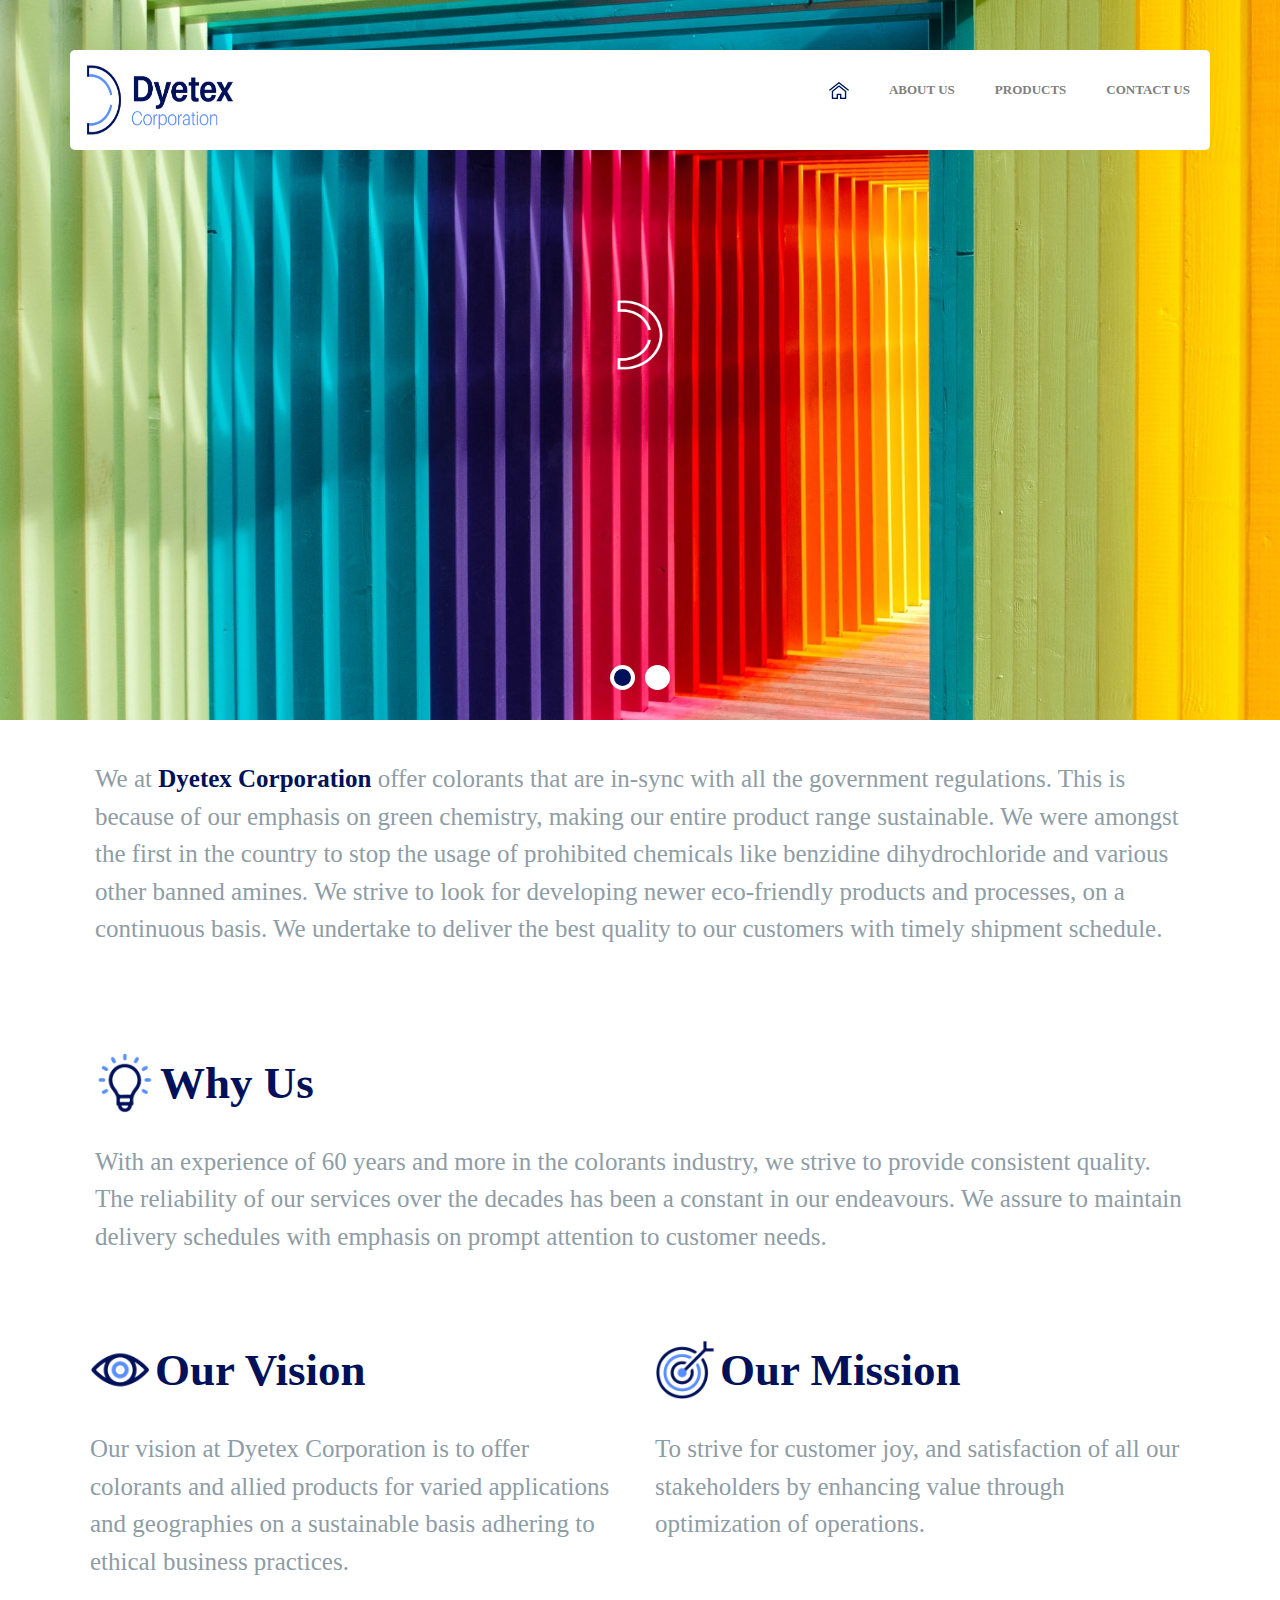
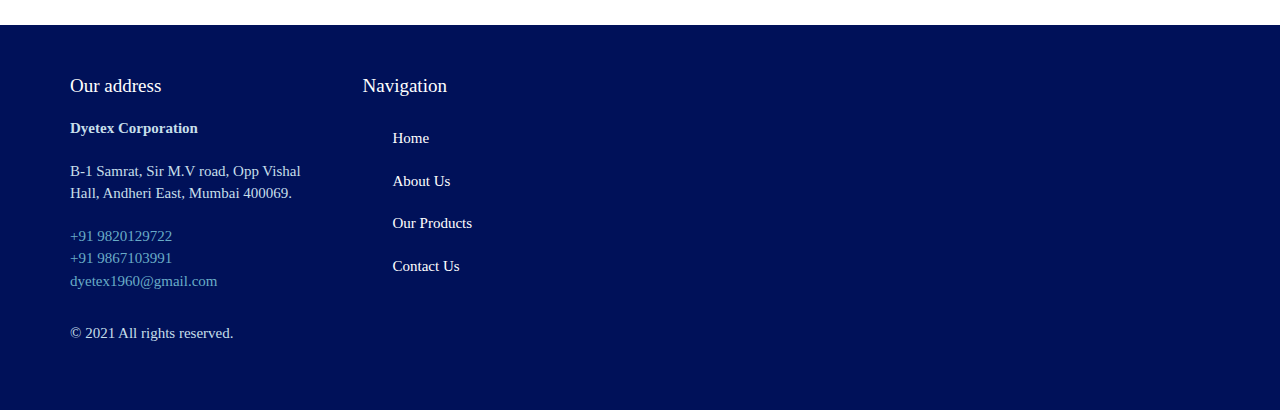
==== commit 28457ae9: "Update index.html" ====
--- a/index.html
+++ b/index.html
@@ -8,22 +8,22 @@
 		<title>Dyetex</title>
 
 		<link href="http://fonts.googleapis.com/css?family=Roboto:300,400,700|" rel="stylesheet" type="text/css">
-		<link rel="preconnect" href="https://fonts.gstatic.com">
-        <link href="https://fonts.googleapis.com/css2?family=Open+Sans&display=swap" rel="stylesheet" type="text/css">
+		<link href="https://fonts.googleapis.com/css2?family=Open+Sans&display=swap" rel="stylesheet" type="text/css">
+		<link href="fonts/font-awesome.min.css" rel="stylesheet" type="text/css">
 	    <link href="fonts/Opensans-regular.ttf" rel="stylesheet" type="text/css">
 		<link rel="stylesheet" href="style.css">
 
 	</head>
 
 
-	<body id="font1" style="font-family: Opensans-regular">
+	<body style="font-family: Opensans-regular">
        
 		<div class="site-content">
 			<header class="site-header collapsed-nav" data-bg-image="">
 				<div class="container">
 					<div class="header-bar">
 						<a href="index.html" class="branding">
-							<img src="images/logo1.png" alt="" class="logo" width="160" height="60">
+							<img src="images/logo1.png" alt="" class="logo" width="150" height="70">
 							<div class="logo-type">
 								<small class="site-description"></small>
 							</div>
--- a/style.css
+++ b/style.css
@@ -1209,7 +1209,7 @@
     .main-navigation .menu-toggle:hover, .main-navigation .menu-toggle:active {
       color: #001159; }
     @media screen and (max-width: 990px) {
-        .main-navigation .menu-toggle {
+      .main-navigation .menu-toggle {
         display: block; } }
   .main-navigation .menu {
     list-style: none;
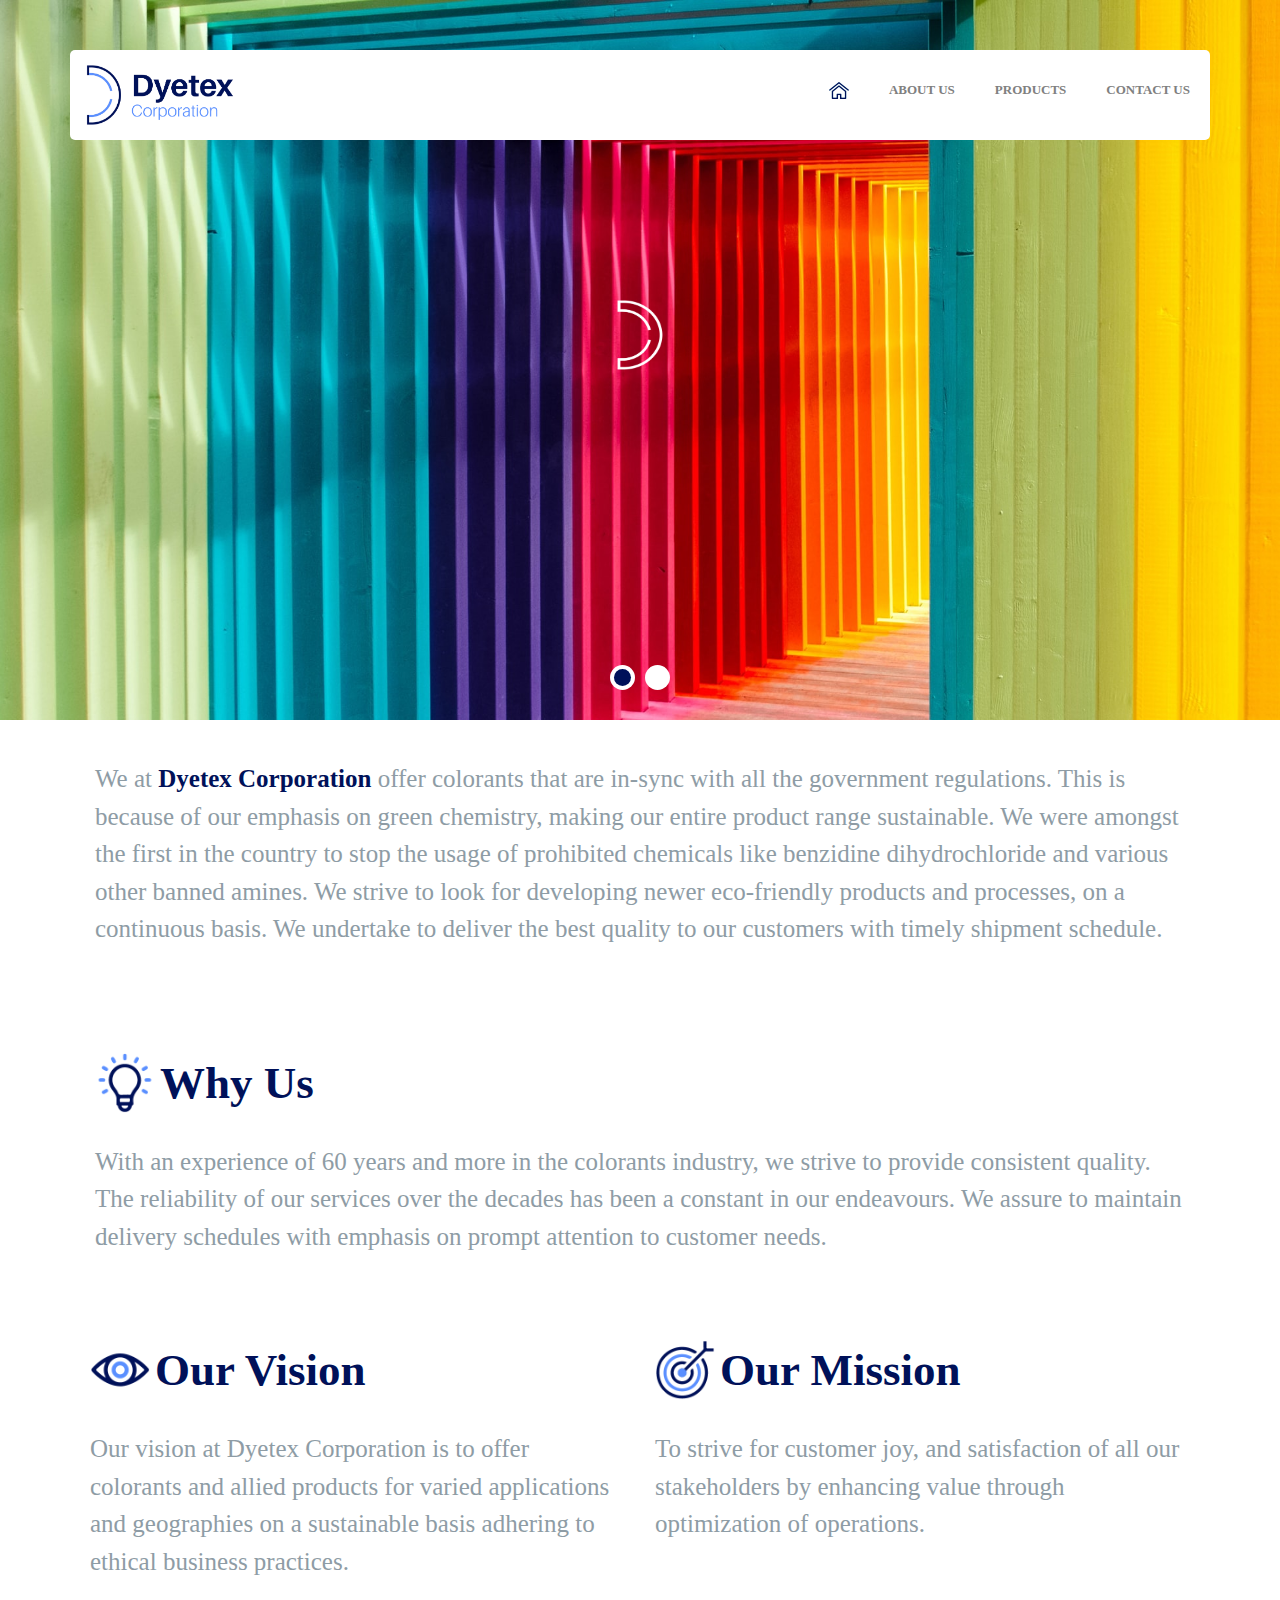
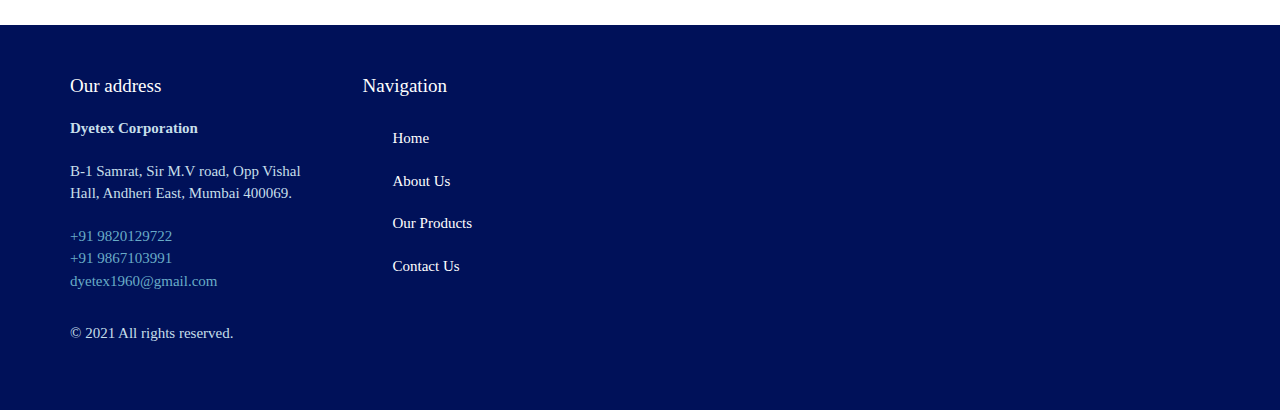
==== commit 8c321f11: "6464" ====
--- a/index.html
+++ b/index.html
@@ -23,7 +23,7 @@
 				<div class="container">
 					<div class="header-bar">
 						<a href="index.html" class="branding">
-							<img src="images/logo1.png" alt="" class="logo" width="150" height="70">
+							<img src="images/logo1.png" alt="" class="logo" width="150" height="60">
 							<div class="logo-type">
 								<small class="site-description"></small>
 							</div>
--- a/style.css
+++ b/style.css
@@ -43,7 +43,7 @@
 input,
 select,
 textarea {
-  font-family: sans-serif; }
+  font-family: open Sans; }
 
 body {
   margin: 0; }
@@ -217,7 +217,7 @@
 
 body {
   color: #8e9ca5;
-  font-family: "Roboto", "Open Sans", sans-serif;
+  font-family: Open Sans, ;
   font-weight: 300;
   line-height: 1.5; }
 
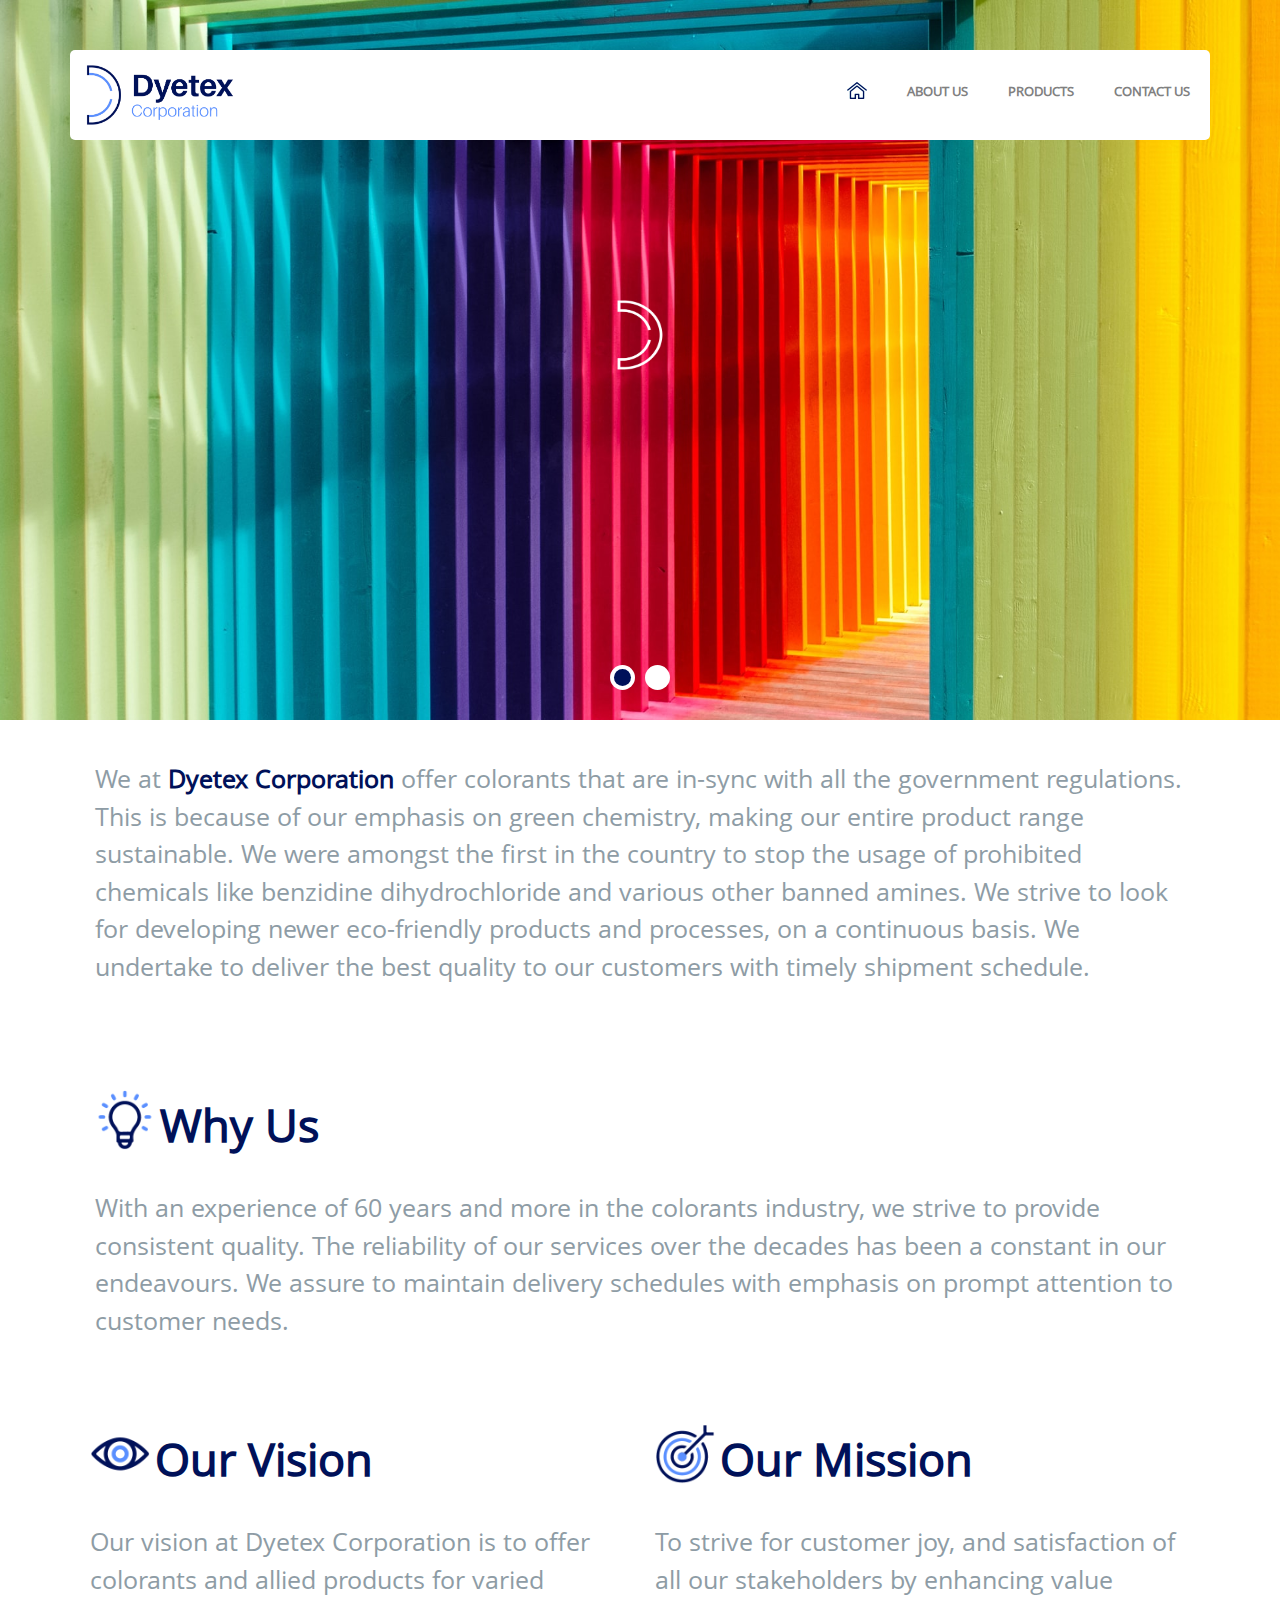
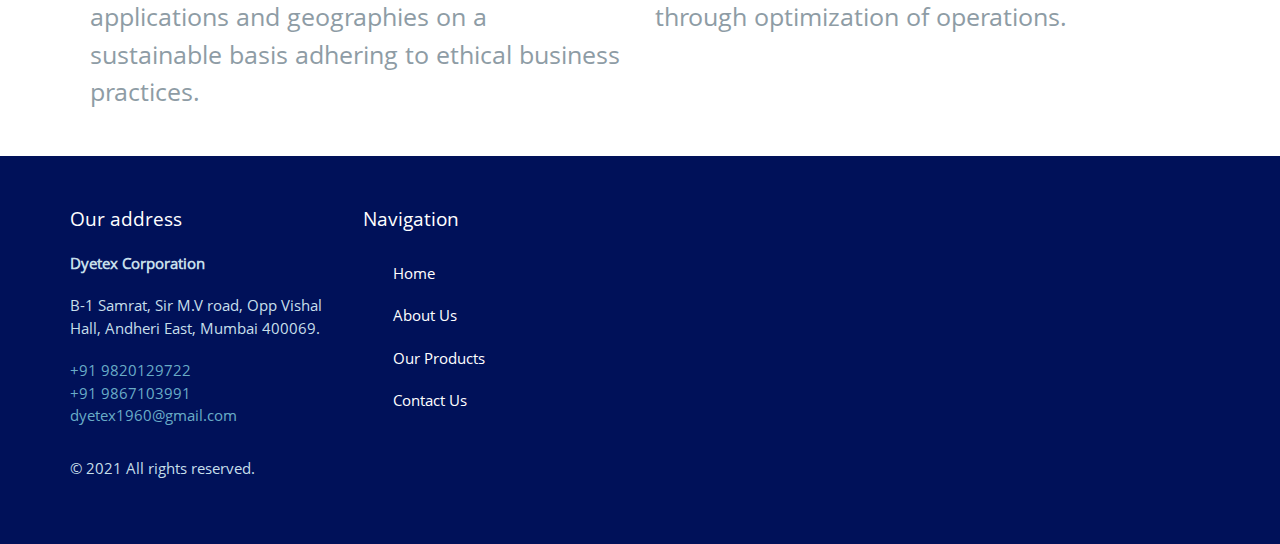
==== commit d7e88417: "ASDAD" ====
--- a/index.html
+++ b/index.html
@@ -3,7 +3,7 @@
 	<head>
 		<meta charset="UTF-8">
 		<meta http-equiv="X-UA-Compatible" content="IE=edge">
-		<meta name="viewport" content="width=device-width, initial-scale=1.0,maximum-scale=1">
+		<meta name="viewport" content="width=device-width, initial-scale=1.0">
 		
 		<title>Dyetex</title>
 
@@ -16,7 +16,7 @@
 	</head>
 
 
-	<body style="font-family: Opensans-regular">
+	<body style="font-family: OpenSans-Regular">
        
 		<div class="site-content">
 			<header class="site-header collapsed-nav" data-bg-image="">
--- a/style.css
+++ b/style.css
@@ -43,7 +43,7 @@
 input,
 select,
 textarea {
-  font-family: open Sans; }
+  font-family: Open Sans; }
 
 body {
   margin: 0; }
@@ -97,8 +97,21 @@
 kbd,
 pre,
 samp {
-  font-family: monospace, serif;
+  font-family: Open Sans,monospace, serif;
   font-size: 1em; }
+@media only screen and (min-width: 991px) {  
+   @font-face {
+    font-family: 'OpenSans-Regular';
+    src: url('fonts/OpenSans-Regular.eot');
+    src: url('fonts/OpenSans-Regular.woff2') format('woff2'),
+         url('fonts/OpenSans-Regular.woff') format('woff');
+    src: url('fonts/OpenSans-Regular.svg#OpenSans-Regular') format('svg');
+    font-weight: normal;
+    font-style: normal;
+    font-display: swap;
+}}
+
+
 
 pre {
   white-space: pre;
@@ -302,6 +315,16 @@
   @media (min-width: 1200px) {
     .container {
       width: 1170px; } }
+@font-face {
+    font-family: 'OpenSans-Regular';
+    src: url('fonts/OpenSans-Regular.eot');
+    src: url('fonts/OpenSans-Regular.woff2') format('woff2'),
+         url('fonts/OpenSans-Regular.woff') format('woff');
+    src: url('fonts/OpenSans-Regular.svg#OpenSans-Regular') format('svg');     
+    font-weight: normal;
+    font-style: normal;
+    font-display: swap;
+}
 
 .container-fluid {
   margin-right: auto;
@@ -1530,7 +1553,7 @@
   position: relative; }
   .checked-box:before {
     content: "\f00c";
-    font-family: "FontAwesome";
+    font-family: "Open Sans";
     width: 30px;
     height: 30px;
     border-radius: 50%;
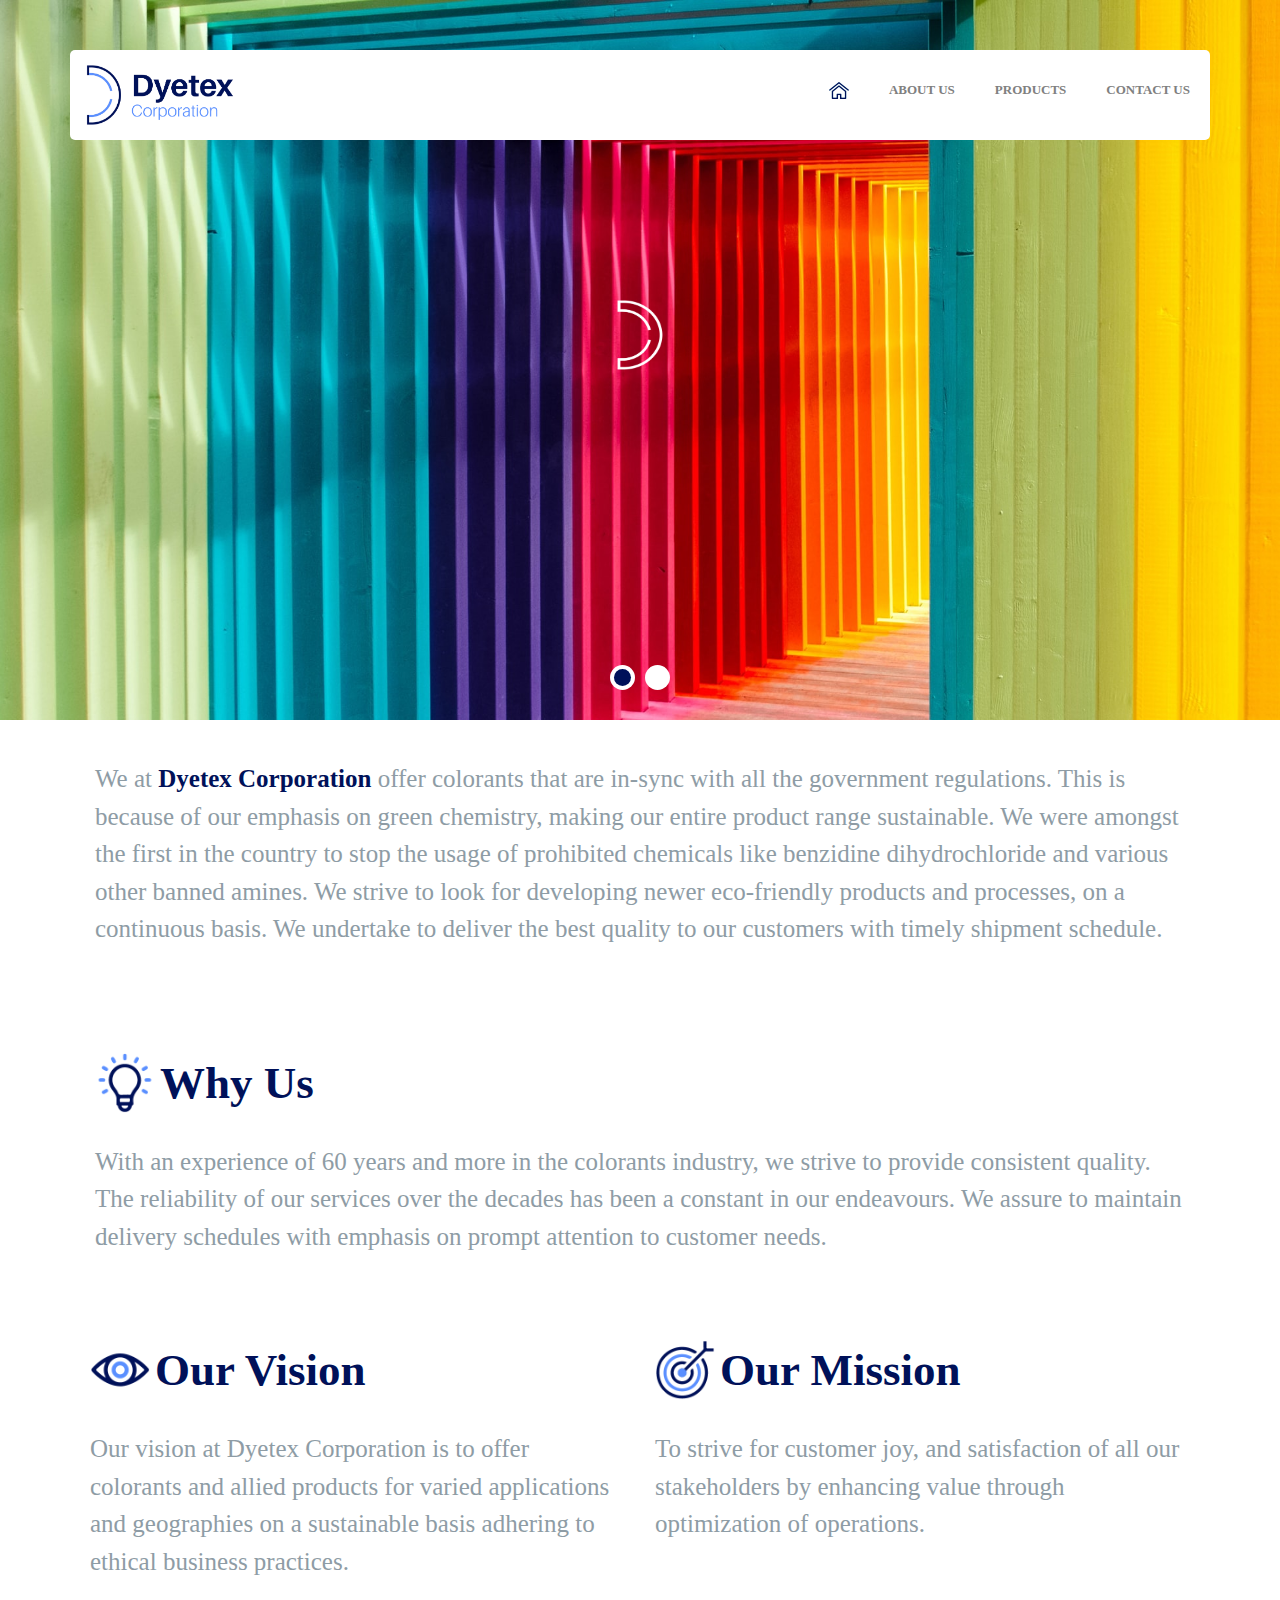
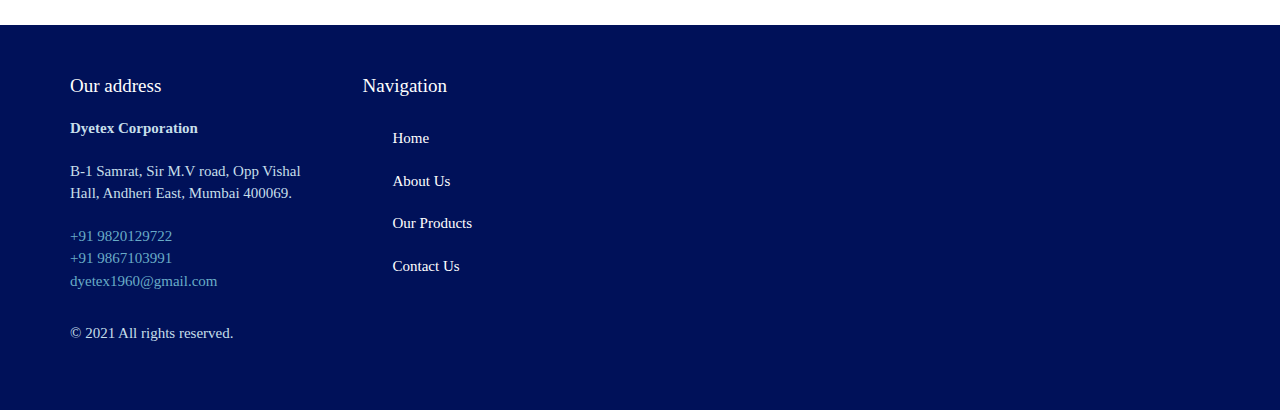
==== commit a77b8d8b: "Update index.html" ====
--- a/index.html
+++ b/index.html
@@ -6,12 +6,7 @@
 		<meta name="viewport" content="width=device-width, initial-scale=1.0">
 		
 		<title>Dyetex</title>
-
-		<link href="http://fonts.googleapis.com/css?family=Roboto:300,400,700|" rel="stylesheet" type="text/css">
-		<link href="https://fonts.googleapis.com/css2?family=Open+Sans&display=swap" rel="stylesheet" type="text/css">
-		<link href="fonts/font-awesome.min.css" rel="stylesheet" type="text/css">
-	    <link href="fonts/Opensans-regular.ttf" rel="stylesheet" type="text/css">
-		<link rel="stylesheet" href="style.css">
+        <link rel="stylesheet" href="style.css">
 
 	</head>
 
--- a/style.css
+++ b/style.css
@@ -99,20 +99,6 @@
 samp {
   font-family: Open Sans,monospace, serif;
   font-size: 1em; }
-@media only screen and (min-width: 991px) {  
-   @font-face {
-    font-family: 'OpenSans-Regular';
-    src: url('fonts/OpenSans-Regular.eot');
-    src: url('fonts/OpenSans-Regular.woff2') format('woff2'),
-         url('fonts/OpenSans-Regular.woff') format('woff');
-    src: url('fonts/OpenSans-Regular.svg#OpenSans-Regular') format('svg');
-    font-weight: normal;
-    font-style: normal;
-    font-display: swap;
-}}
-
-
-
 pre {
   white-space: pre;
   white-space: pre-wrap;
@@ -317,13 +303,12 @@
       width: 1170px; } }
 @font-face {
     font-family: 'OpenSans-Regular';
-    src: url('fonts/OpenSans-Regular.eot');
-    src: url('fonts/OpenSans-Regular.woff2') format('woff2'),
-         url('fonts/OpenSans-Regular.woff') format('woff');
-    src: url('fonts/OpenSans-Regular.svg#OpenSans-Regular') format('svg');     
-    font-weight: normal;
-    font-style: normal;
-    font-display: swap;
+ 
+    src: url('../dyetex.github.io/fonts/OpenSans-Regular.eot');
+    src: url('../dyetex.github.io/fonts/OpenSans-Regular.woff2') format('woff2'),
+         url('../dyetex.github.io/fonts/OpenSans-Regular.woff') format('woff'),
+         url('../dyetex.github.io/fonts/OpenSans-Regular.ttf') format('ttf');
+    src: url('../dyetex.github.io/fonts/OpenSans-Regular.svg#OpenSans-Regular') format('svg');     
 }
 
 .container-fluid {
